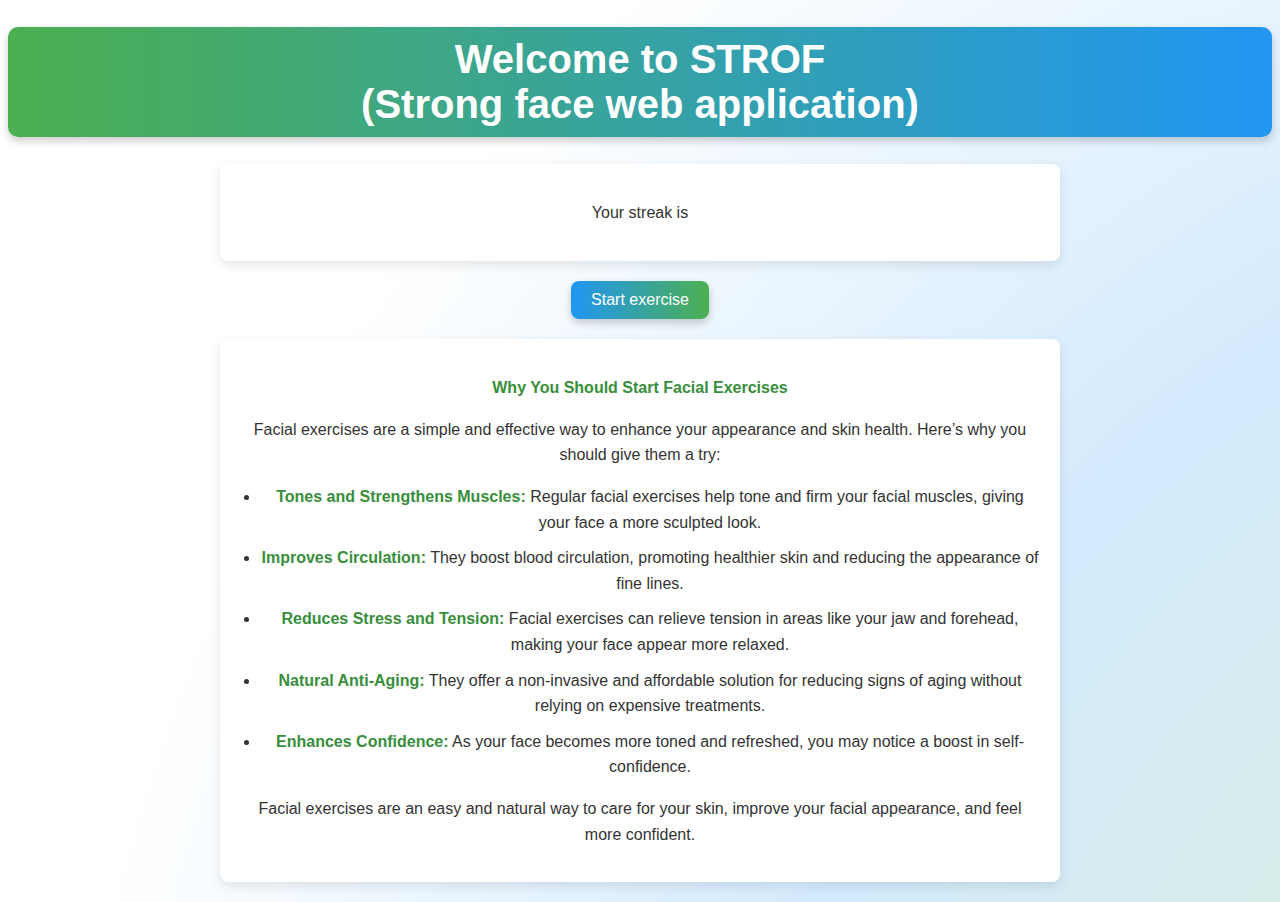
==== index.html @ 6416c320 "Add files via upload" ====
<!DOCTYPE html>
<html lang="en">
<head>
    <meta charset="UTF-8">
    <meta name="viewport" content="width=device-width, initial-scale=1.0">
    <link rel="stylesheet" href="app.css">
    <title>STRF</title>
</head>
<body>
    <h1 id="WelcomeH1">Welcome to STROF<br> (Strong face web application)</h1>
    <div class="facial-exercises">
        <p >Your streak is</p><p id="streak"></p>
    </div>
    <a href="exercise.html"><button id="BtStart">Start exercise</button></a>
    <div class="facial-exercises">
        <p><strong>Why You Should Start Facial Exercises</strong></p>
    
        <p>Facial exercises are a simple and effective way to enhance your appearance and skin health. Here’s why you should give them a try:</p>
    
        <ul>
            <li><strong>Tones and Strengthens Muscles:</strong> Regular facial exercises help tone and firm your facial muscles, giving your face a more sculpted look.</li>
            <li><strong>Improves Circulation:</strong> They boost blood circulation, promoting healthier skin and reducing the appearance of fine lines.</li>
            <li><strong>Reduces Stress and Tension:</strong> Facial exercises can relieve tension in areas like your jaw and forehead, making your face appear more relaxed.</li>
            <li><strong>Natural Anti-Aging:</strong> They offer a non-invasive and affordable solution for reducing signs of aging without relying on expensive treatments.</li>
            <li><strong>Enhances Confidence:</strong> As your face becomes more toned and refreshed, you may notice a boost in self-confidence.</li>
        </ul>
    
        <p>Facial exercises are an easy and natural way to care for your skin, improve your facial appearance, and feel more confident.</p>
    </div>
</body>
</html>
---- app.css ----
/*FRONTED DEVELOPER: CHAT GPT */

body
{
    text-align: center;
    background-color: white;
    background-image: radial-gradient(circle, rgba(76, 175, 80, 0.2) 20%, rgba(33, 150, 243, 0.2) 50%, rgba(255, 255, 255, 0) 80%);
    background-size: 300% 300%;
    animation: wave 5s ease-in-out infinite;
    user-select: none;
}

@keyframes wave {
    0% {
        background-position: 100% 100%;
    }
    50% {
        background-position: 0% 0%;
    }
    100% {
        background-position: 100% 100%;
    }
}

#WelcomeH1
{
    font-family: 'Arial', sans-serif; 
    font-size: 2.5rem; 
    color: #333; 
    text-align: center; 
    background: linear-gradient(90deg, #4CAF50, #2196F3); 
    color: white; 
    padding: 10px 20px; 
    border-radius: 10px; 
    box-shadow: 0 4px 8px rgba(0, 0, 0, 0.2); 
    user-select: none;
}

#BtStart {
    font-family: 'Arial', sans-serif;
    font-size: 1rem;
    color: white;
    background: linear-gradient(90deg, #2196F3, #4CAF50);
    border: none;
    border-radius: 8px;
    padding: 10px 20px;
    cursor: pointer;
    box-shadow: 0 4px 8px rgba(0, 0, 0, 0.2);
    transition: transform 0.2s, box-shadow 0.2s;
}

#BtStart:hover {
    transform: scale(1.05);
    box-shadow: 0 6px 12px rgba(0, 0, 0, 0.3);
}

.facial-exercises {
    font-family: 'Arial', sans-serif;
    background-color: #fff;
    color: #333;
    padding: 20px;
    border-radius: 8px;
    box-shadow: 0 4px 12px rgba(0, 0, 0, 0.1);
    max-width: 800px;
    margin: 20px auto;
    line-height: 1.6;
}

.facial-exercises h1 {
    color: #2e7d32; /* Zelená barva pro nadpis */
    text-align: center;
    font-size: 2rem;
    margin-bottom: 15px;
}

.facial-exercises p {
    font-size: 1rem;
    margin-bottom: 15px;
}

.facial-exercises ul {
    list-style-type: disc;
    padding-left: 20px;
}

.facial-exercises ul li {
    margin-bottom: 10px;
    font-size: 1rem;
}

.facial-exercises strong {
    color: #388e3c; /* Tmavší zelená pro zvýraznění textu */
}

.facial-exercises ul li strong {
    font-weight: bold;
}

#TextEx {
    font-family: 'Arial', sans-serif;
    font-size: 2rem;
    font-weight: bold;
    color: #2d2d2d;
    text-align: center;
    padding: 20px;
    margin-bottom: 20px;
    background-color: #e0f7fa;
    border-radius: 8px;
    box-shadow: 0 4px 6px rgba(0, 0, 0, 0.1);
}

#Timer {
    font-family: 'Courier New', monospace;
    font-size: 3rem;
    font-weight: bold;
    color: #004d40;
    text-align: center;
    padding: 20px;
    background-color: #ffffff;
    border: 2px solid #004d40;
    border-radius: 8px;
    box-shadow: 0 4px 6px rgba(0, 0, 0, 0.1);
}

#pngDiv {
    display: flex;               /* Používáme Flexbox pro flexibilní uspořádání obrázků */
    flex-wrap: wrap;              /* Umožníme, aby obrázky přecházely do nové řady, pokud není dost místa */
    justify-content: center;     /* Zarovnání obrázků na střed */
    gap: 15px;                   /* Mezera mezi obrázky */
    padding: 20px;               /* Okraje kolem obrázků */
    border: 2px solid #ddd;      /* Tenký rámeček kolem divu */
    background-color: #f4f4f4;   /* Světle šedé pozadí pro lepší viditelnost */
  }

  /* Styl pro obrázky v pngDiv */
  #pngDiv img {
    max-width: 100%;             /* Obrázky se přizpůsobí šířce rodičovského divu */
    height: auto;                /* Udrží poměr stran obrázku */
    border-radius: 8px;          /* Zaoblení rohů obrázku */
    box-shadow: 0 4px 8px rgba(0, 0, 0, 0.1); /* Jemný stín kolem obrázku */
  }

  #INFO {
    font-family: 'Verdana', sans-serif;
    font-size: 1.5rem;
    color: #004d40;
    background-color: #e8f5e9;
    padding: 20px;
    border-radius: 10px;
    border: 2px solid #004d40;
    box-shadow: 0 4px 6px rgba(0, 0, 0, 0.1);
    margin: 20px auto;
    width: 80%;
    line-height: 1.8;
    text-align: center;
}
.userIntElements {
    background-color: black; /* Černé pozadí */
    color: white; /* Bílé písmo */
    border: none; /* Žádný okraj */
    border-radius: 3px; /* Menší zaoblení rohů */
    padding: 5px 8px; /* Menší vnitřní odsazení */
    cursor: pointer; /* Ukazatel myši jako ručka */
    font-size: 14px; /* Menší velikost písma (šipky) */
    text-align: center; /* Zarovnání textu (šipky) na střed */
    line-height: 1; /* Vertikální vycentrování */
    user-select: none; /* Zakázání označování textu */
    transition: background-color 0.3s ease; /* Hladký přechod barvy při hoveru */
    display: inline-block; /* Aby tlačítko bylo vedle textu */
    
  }
  
  .userIntElements:hover {
    background-color: #333; /* Tmavší odstín při najetí myší */
  }
  
  .userIntElements:active {
    background-color: #555; /* Efekt při kliknutí */
  }
  
  .userIntElements:focus {
    outline: 2px solid #00ff00; /* Zvýraznění při fokusování klávesnicí */
  }

  #userInt
  {
    position: absolute;
    left: 20px;
    bottom: 40px;
  }

  .pictures
  {
    width: 400px;
    height: 400px;
  }
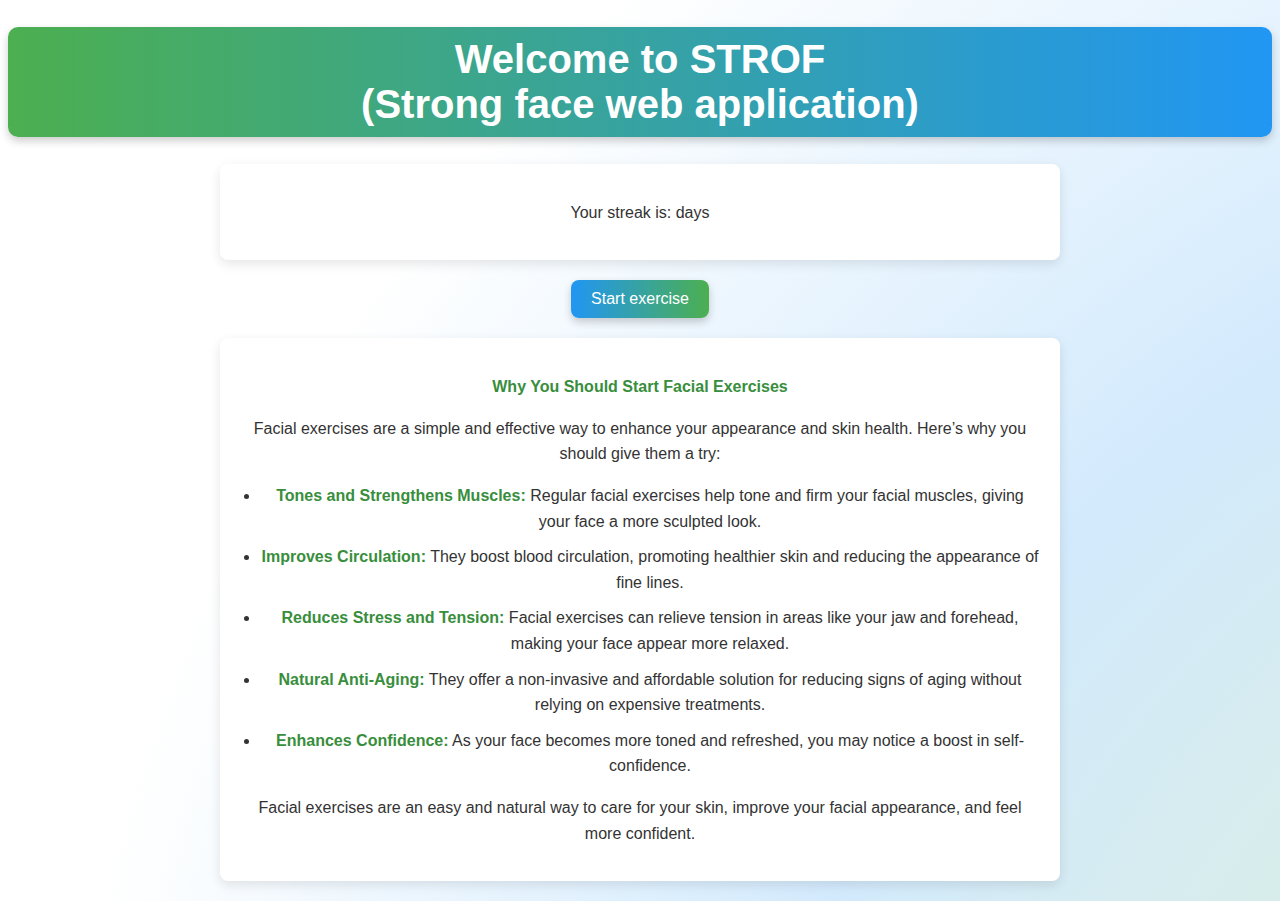
==== commit 9f089e08: "index.html" ====
--- a/index.html
+++ b/index.html
@@ -9,7 +9,7 @@
 <body>
     <h1 id="WelcomeH1">Welcome to STROF<br> (Strong face web application)</h1>
     <div class="facial-exercises">
-        <p >Your streak is</p><p id="streak"></p>
+        <p>Your streak is: <span id="streak"></span> days</p>
     </div>
     <a href="exercise.html"><button id="BtStart">Start exercise</button></a>
     <div class="facial-exercises">
@@ -27,5 +27,6 @@
     
         <p>Facial exercises are an easy and natural way to care for your skin, improve your facial appearance, and feel more confident.</p>
     </div>
+    <script src="mainPageScript.js"></script>
 </body>
-</html>+</html>
--- a/app.css
+++ b/app.css
@@ -193,4 +193,4 @@
   {
     width: 400px;
     height: 400px;
-  }+  }
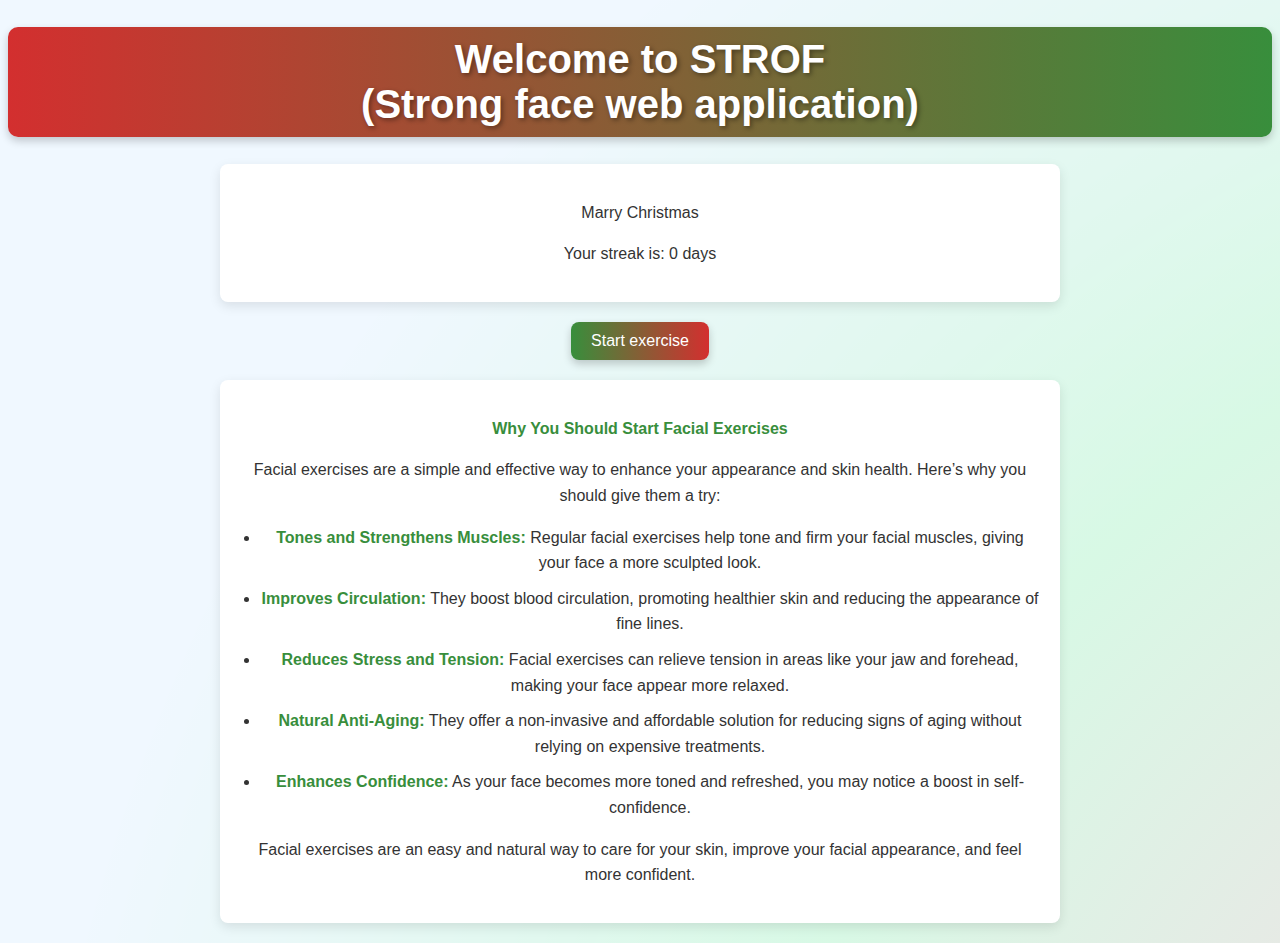
==== commit 45e37e59: "index.html" ====
--- a/index.html
+++ b/index.html
@@ -9,6 +9,7 @@
 <body>
     <h1 id="WelcomeH1">Welcome to STROF<br> (Strong face web application)</h1>
     <div class="facial-exercises">
+        <p>Marry Christmas</p>
         <p>Your streak is: <span id="streak"></span> days</p>
     </div>
     <a href="exercise.html"><button id="BtStart">Start exercise</button></a>
--- a/app.css
+++ b/app.css
@@ -1,15 +1,14 @@
-/*FRONTED DEVELOPER: CHAT GPT */
-
-body
-{
-    text-align: center;
-    background-color: white;
-    background-image: radial-gradient(circle, rgba(76, 175, 80, 0.2) 20%, rgba(33, 150, 243, 0.2) 50%, rgba(255, 255, 255, 0) 80%);
+body {
+    text-align: center;
+    background-color: #f0f8ff; /* Světle modrá pro zimní atmosféru */
+    background-image: radial-gradient(circle, rgba(255, 0, 0, 0.1) 20%, rgba(0, 255, 0, 0.1) 50%, rgba(255, 255, 255, 0) 80%); /* Vánoční barvy v pozadí */
     background-size: 300% 300%;
-    animation: wave 5s ease-in-out infinite;
+    animation: wave 10s ease-in-out infinite; /* Zpomalit animaci pozadí */
     user-select: none;
-}
-
+    overflow: hidden; /* Aby sníh nevyčníval z okna */
+}
+
+/* Animace pro pozadí */
 @keyframes wave {
     0% {
         background-position: 100% 100%;
@@ -22,25 +21,57 @@
     }
 }
 
-#WelcomeH1
-{
-    font-family: 'Arial', sans-serif; 
-    font-size: 2.5rem; 
-    color: #333; 
-    text-align: center; 
-    background: linear-gradient(90deg, #4CAF50, #2196F3); 
-    color: white; 
-    padding: 10px 20px; 
-    border-radius: 10px; 
-    box-shadow: 0 4px 8px rgba(0, 0, 0, 0.2); 
+/* Animace sněhových vloček */
+@keyframes snow {
+    0% {
+        transform: translateY(-10px);
+        opacity: 0.8;
+    }
+    100% {
+        transform: translateY(100vh);
+        opacity: 0;
+    }
+}
+
+/* Sněhové vločky */
+.snowflake {
+    position: absolute;
+    top: -10px;
+    left: calc(100% * (rand() - 0.5)); /* Pohyb vloček náhodně zleva doprava */
+    animation: snow 10s linear infinite;
+    opacity: 0.8;
+    font-size: 24px;
+    z-index: 999;
+    color: white;
+}
+
+.snowflake:nth-child(odd) {
+    font-size: 30px;
+}
+
+.snowflake:nth-child(even) {
+    font-size: 18px;
+}
+
+/* Styl pro hlavní nadpis */
+#WelcomeH1 {
+    font-family: 'Arial', sans-serif;
+    font-size: 2.5rem;
+    color: #fff; /* Bílé písmo pro kontrast */
+    background: linear-gradient(90deg, #D32F2F, #388E3C); /* Vánoční červená a zelená barva */
+    padding: 10px 20px;
+    border-radius: 10px;
+    box-shadow: 0 4px 8px rgba(0, 0, 0, 0.2);
     user-select: none;
-}
-
+    text-shadow: 2px 2px 5px rgba(0, 0, 0, 0.4); /* Jemný stín pro text */
+}
+
+/* Styl pro tlačítko */
 #BtStart {
     font-family: 'Arial', sans-serif;
     font-size: 1rem;
     color: white;
-    background: linear-gradient(90deg, #2196F3, #4CAF50);
+    background: linear-gradient(90deg, #388E3C, #D32F2F); /* Vánoční zelená a červená */
     border: none;
     border-radius: 8px;
     padding: 10px 20px;
@@ -54,6 +85,7 @@
     box-shadow: 0 6px 12px rgba(0, 0, 0, 0.3);
 }
 
+/* Sekce pro cvičení obličeje */
 .facial-exercises {
     font-family: 'Arial', sans-serif;
     background-color: #fff;
@@ -66,18 +98,21 @@
     line-height: 1.6;
 }
 
+/* Nadpis v sekci cvičení obličeje */
 .facial-exercises h1 {
-    color: #2e7d32; /* Zelená barva pro nadpis */
+    color: #388E3C; /* Vánoční zelená pro nadpis */
     text-align: center;
     font-size: 2rem;
     margin-bottom: 15px;
 }
 
+/* Text v sekci cvičení obličeje */
 .facial-exercises p {
     font-size: 1rem;
     margin-bottom: 15px;
 }
 
+/* Seznam cvičení */
 .facial-exercises ul {
     list-style-type: disc;
     padding-left: 20px;
@@ -88,14 +123,16 @@
     font-size: 1rem;
 }
 
+/* Zvýraznění textu */
 .facial-exercises strong {
-    color: #388e3c; /* Tmavší zelená pro zvýraznění textu */
+    color: #388E3C; /* Tmavší zelená pro zvýraznění textu */
 }
 
 .facial-exercises ul li strong {
     font-weight: bold;
 }
 
+/* Styl pro text cvičení */
 #TextEx {
     font-family: 'Arial', sans-serif;
     font-size: 2rem;
@@ -109,6 +146,7 @@
     box-shadow: 0 4px 6px rgba(0, 0, 0, 0.1);
 }
 
+/* Styl pro timer */
 #Timer {
     font-family: 'Courier New', monospace;
     font-size: 3rem;
@@ -122,6 +160,7 @@
     box-shadow: 0 4px 6px rgba(0, 0, 0, 0.1);
 }
 
+/* Styl pro obrázky v pngDiv */
 #pngDiv {
     display: flex;               /* Používáme Flexbox pro flexibilní uspořádání obrázků */
     flex-wrap: wrap;              /* Umožníme, aby obrázky přecházely do nové řady, pokud není dost místa */
@@ -130,17 +169,18 @@
     padding: 20px;               /* Okraje kolem obrázků */
     border: 2px solid #ddd;      /* Tenký rámeček kolem divu */
     background-color: #f4f4f4;   /* Světle šedé pozadí pro lepší viditelnost */
-  }
-
-  /* Styl pro obrázky v pngDiv */
-  #pngDiv img {
+}
+
+/* Styl pro obrázky v pngDiv */
+#pngDiv img {
     max-width: 100%;             /* Obrázky se přizpůsobí šířce rodičovského divu */
     height: auto;                /* Udrží poměr stran obrázku */
     border-radius: 8px;          /* Zaoblení rohů obrázku */
     box-shadow: 0 4px 8px rgba(0, 0, 0, 0.1); /* Jemný stín kolem obrázku */
-  }
-
-  #INFO {
+}
+
+/* Info box */
+#INFO {
     font-family: 'Verdana', sans-serif;
     font-size: 1.5rem;
     color: #004d40;
@@ -154,6 +194,8 @@
     line-height: 1.8;
     text-align: center;
 }
+
+/* Styl pro uživatelský interakční prvek (tlačítka, šipky) */
 .userIntElements {
     background-color: black; /* Černé pozadí */
     color: white; /* Bílé písmo */
@@ -167,30 +209,29 @@
     user-select: none; /* Zakázání označování textu */
     transition: background-color 0.3s ease; /* Hladký přechod barvy při hoveru */
     display: inline-block; /* Aby tlačítko bylo vedle textu */
-    
-  }
-  
-  .userIntElements:hover {
+}
+
+.userIntElements:hover {
     background-color: #333; /* Tmavší odstín při najetí myší */
-  }
-  
-  .userIntElements:active {
+}
+
+.userIntElements:active {
     background-color: #555; /* Efekt při kliknutí */
-  }
-  
-  .userIntElements:focus {
+}
+
+.userIntElements:focus {
     outline: 2px solid #00ff00; /* Zvýraznění při fokusování klávesnicí */
-  }
-
-  #userInt
-  {
+}
+
+/* Styl pro interakční prvek na stránce */
+#userInt {
     position: absolute;
     left: 20px;
     bottom: 40px;
-  }
-
-  .pictures
-  {
+}
+
+/* Rozměry obrázků */
+.pictures {
     width: 400px;
     height: 400px;
-  }
+}
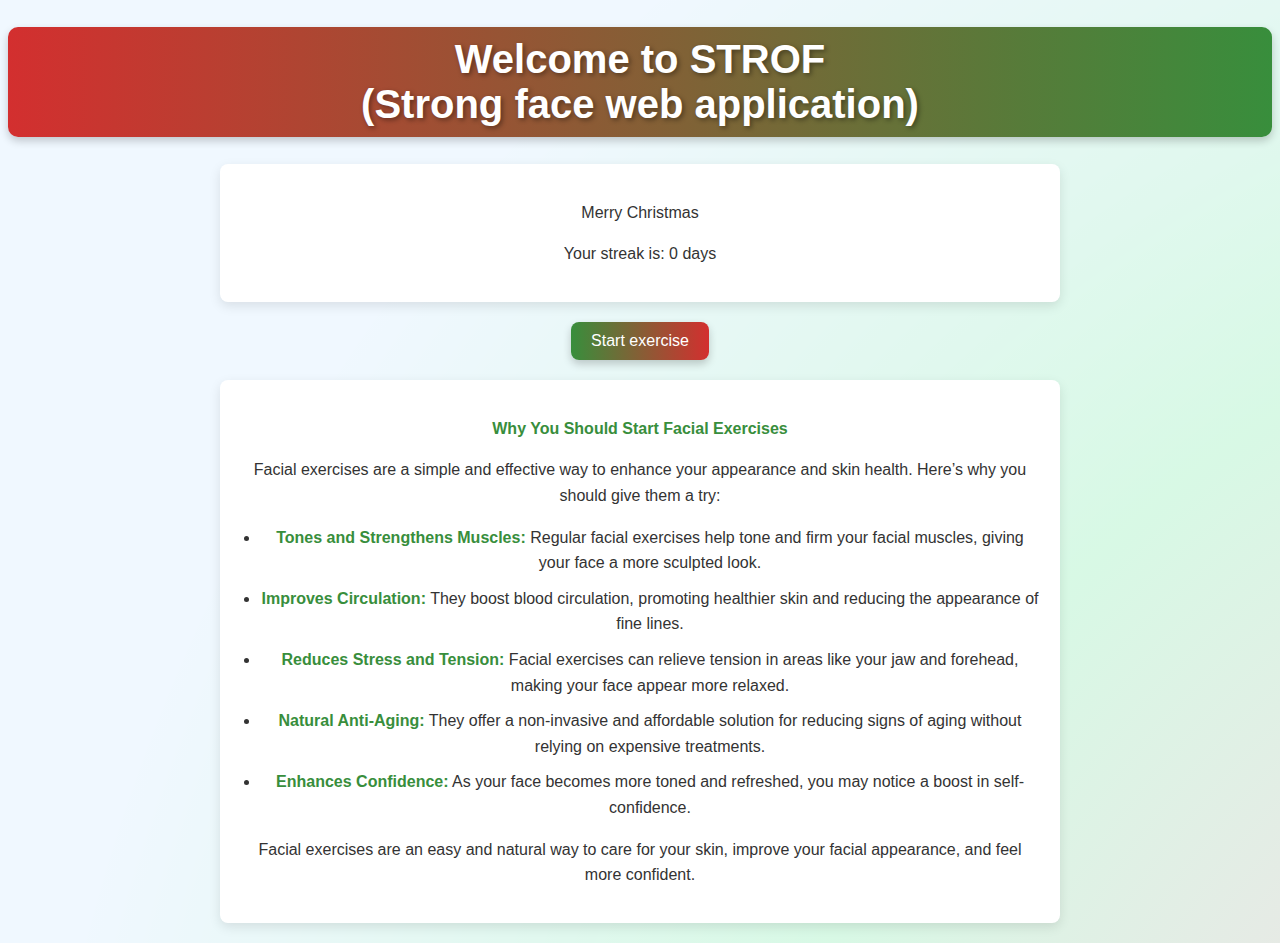
==== commit 7f6f5481: "index.html" ====
--- a/index.html
+++ b/index.html
@@ -9,7 +9,7 @@
 <body>
     <h1 id="WelcomeH1">Welcome to STROF<br> (Strong face web application)</h1>
     <div class="facial-exercises">
-        <p>Marry Christmas</p>
+        <p>Merry Christmas</p>
         <p>Your streak is: <span id="streak"></span> days</p>
     </div>
     <a href="exercise.html"><button id="BtStart">Start exercise</button></a>
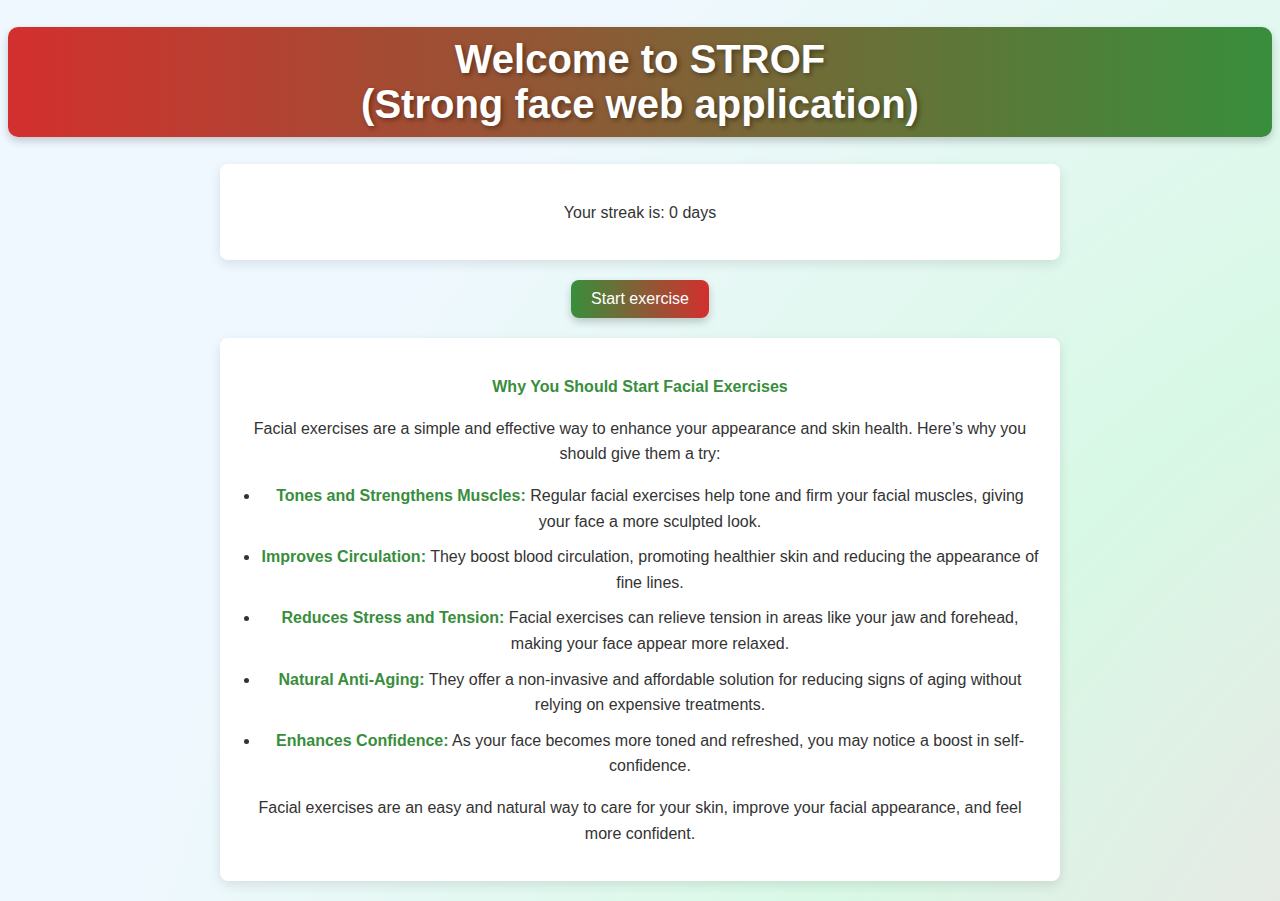
==== commit 0d913c22: "index.html" ====
--- a/index.html
+++ b/index.html
@@ -9,7 +9,6 @@
 <body>
     <h1 id="WelcomeH1">Welcome to STROF<br> (Strong face web application)</h1>
     <div class="facial-exercises">
-        <p>Merry Christmas</p>
         <p>Your streak is: <span id="streak"></span> days</p>
     </div>
     <a href="exercise.html"><button id="BtStart">Start exercise</button></a>
